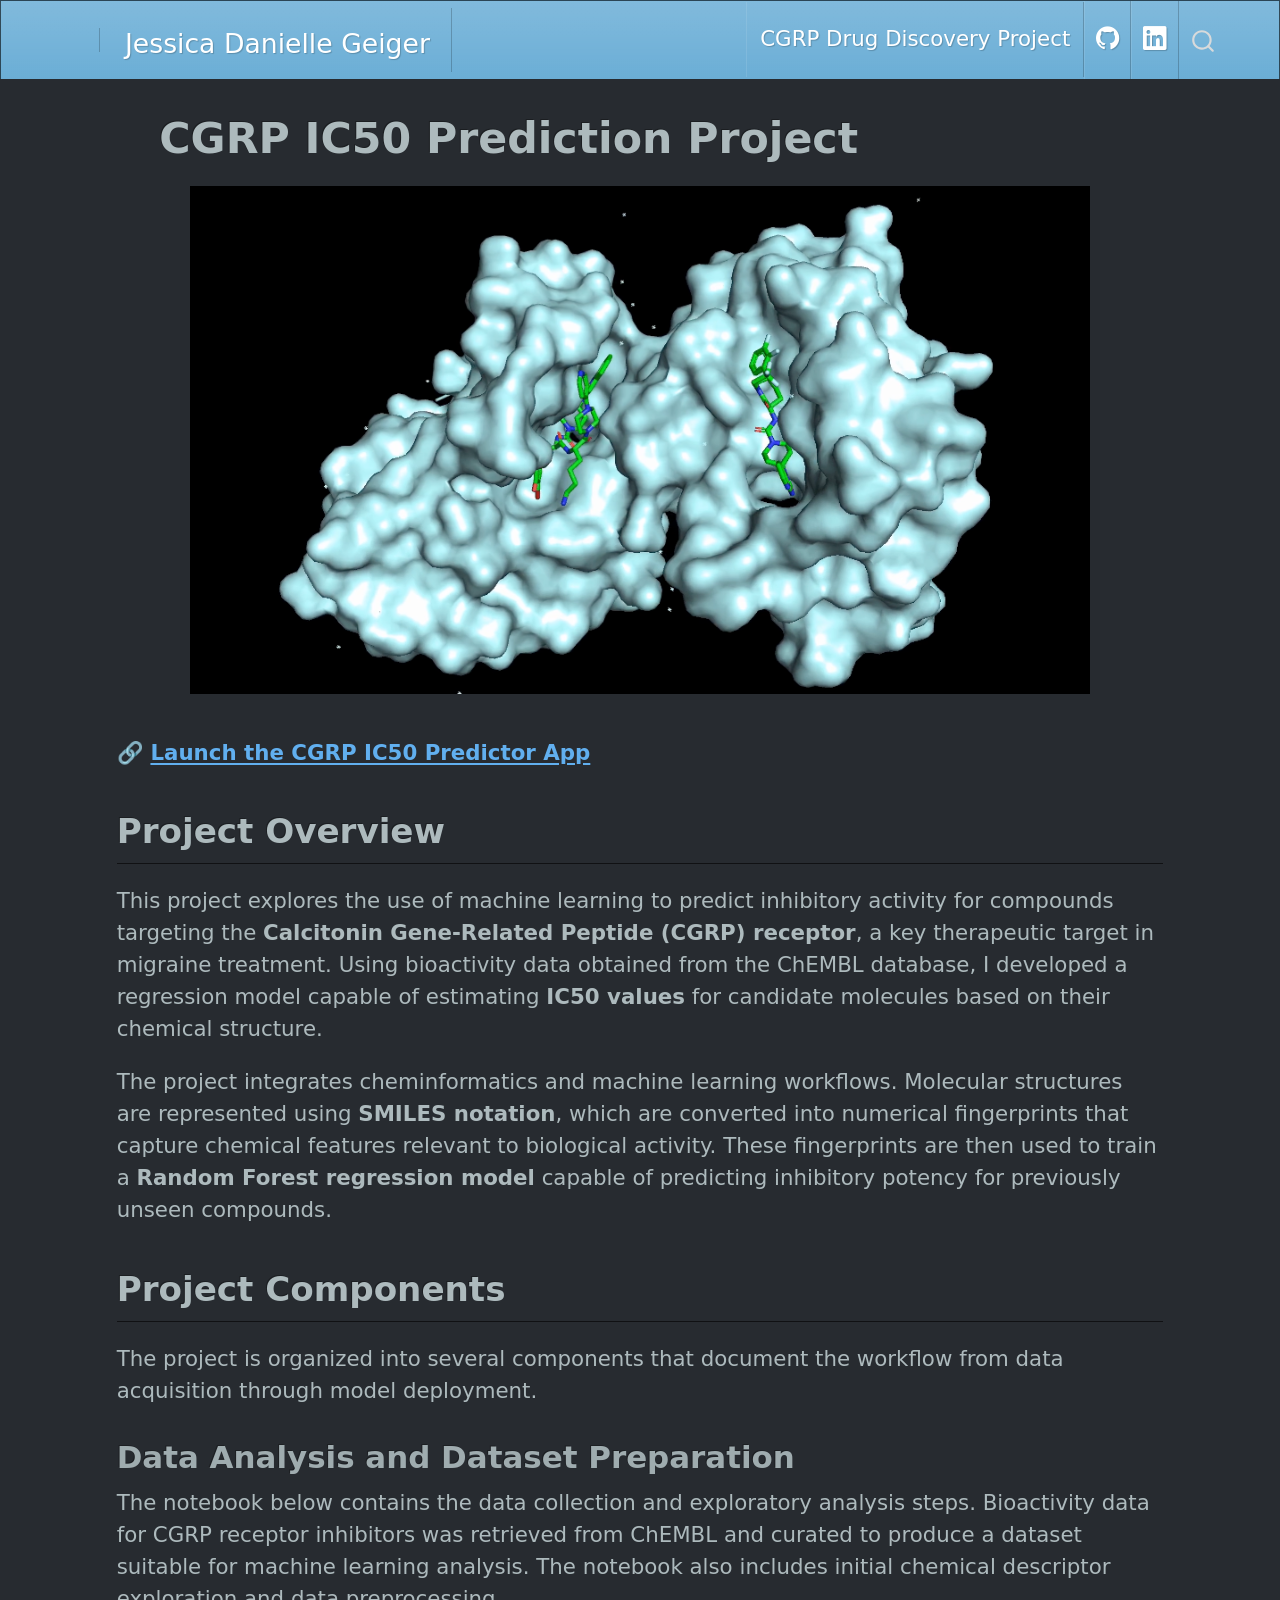
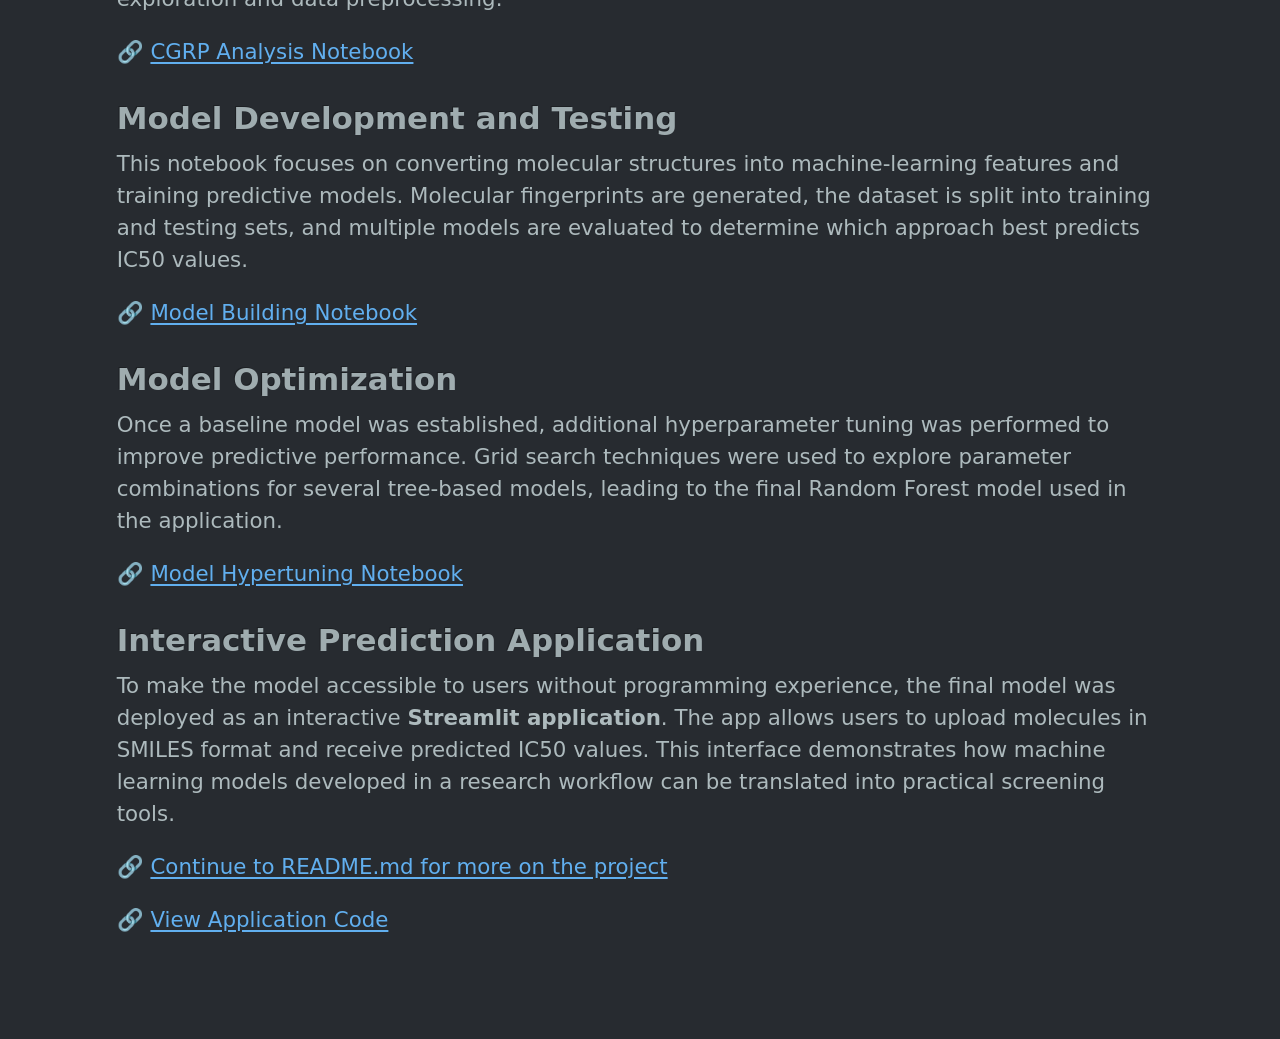
==== cgrp_project.html @ 53a3a1dd "Built site for gh-pages" ====
<!DOCTYPE html>
<html xmlns="http://www.w3.org/1999/xhtml" lang="en" xml:lang="en"><head>

<meta charset="utf-8">
<meta name="generator" content="quarto-1.8.24">

<meta name="viewport" content="width=device-width, initial-scale=1.0, user-scalable=yes">


<title>CGRP IC50 Prediction Project – Jessica Danielle Geiger</title>
<style>
code{white-space: pre-wrap;}
span.smallcaps{font-variant: small-caps;}
div.columns{display: flex; gap: min(4vw, 1.5em);}
div.column{flex: auto; overflow-x: auto;}
div.hanging-indent{margin-left: 1.5em; text-indent: -1.5em;}
ul.task-list{list-style: none;}
ul.task-list li input[type="checkbox"] {
  width: 0.8em;
  margin: 0 0.8em 0.2em -1em; /* quarto-specific, see https://github.com/quarto-dev/quarto-cli/issues/4556 */ 
  vertical-align: middle;
}
</style>


<script src="site_libs/quarto-nav/quarto-nav.js"></script>
<script src="site_libs/quarto-nav/headroom.min.js"></script>
<script src="site_libs/clipboard/clipboard.min.js"></script>
<script src="site_libs/quarto-search/autocomplete.umd.js"></script>
<script src="site_libs/quarto-search/fuse.min.js"></script>
<script src="site_libs/quarto-search/quarto-search.js"></script>
<meta name="quarto:offset" content="./">
<link href="./static/images/favicon.ico" rel="icon">
<script src="site_libs/quarto-html/quarto.js" type="module"></script>
<script src="site_libs/quarto-html/tabsets/tabsets.js" type="module"></script>
<script src="site_libs/quarto-html/axe/axe-check.js" type="module"></script>
<script src="site_libs/quarto-html/popper.min.js"></script>
<script src="site_libs/quarto-html/tippy.umd.min.js"></script>
<script src="site_libs/quarto-html/anchor.min.js"></script>
<link href="site_libs/quarto-html/tippy.css" rel="stylesheet">
<link href="site_libs/quarto-html/quarto-syntax-highlighting-dark-b651517ce65839d647a86e2780455cfb.css" rel="stylesheet" id="quarto-text-highlighting-styles">
<script src="site_libs/bootstrap/bootstrap.min.js"></script>
<link href="site_libs/bootstrap/bootstrap-icons.css" rel="stylesheet">
<link href="site_libs/bootstrap/bootstrap-a2343fbde96896405d8bb853b5bba9a9.min.css" rel="stylesheet" append-hash="true" id="quarto-bootstrap" data-mode="dark">
<script id="quarto-search-options" type="application/json">{
  "location": "navbar",
  "copy-button": false,
  "collapse-after": 3,
  "panel-placement": "end",
  "type": "overlay",
  "limit": 50,
  "keyboard-shortcut": [
    "f",
    "/",
    "s"
  ],
  "show-item-context": false,
  "language": {
    "search-no-results-text": "No results",
    "search-matching-documents-text": "matching documents",
    "search-copy-link-title": "Copy link to search",
    "search-hide-matches-text": "Hide additional matches",
    "search-more-match-text": "more match in this document",
    "search-more-matches-text": "more matches in this document",
    "search-clear-button-title": "Clear",
    "search-text-placeholder": "",
    "search-detached-cancel-button-title": "Cancel",
    "search-submit-button-title": "Submit",
    "search-label": "Search"
  }
}</script>


</head>

<body class="nav-fixed fullcontent quarto-light">

<div id="quarto-search-results"></div>
  <header id="quarto-header" class="headroom fixed-top">
    <nav class="navbar navbar-expand-lg " data-bs-theme="dark">
      <div class="navbar-container container-fluid">
      <div class="navbar-brand-container mx-auto">
    <a href="./index.html" class="navbar-brand navbar-brand-logo">
    </a>
    <a class="navbar-brand" href="./index.html">
    <span class="navbar-title">Jessica Danielle Geiger</span>
    </a>
  </div>
            <div id="quarto-search" class="" title="Search"></div>
          <button class="navbar-toggler" type="button" data-bs-toggle="collapse" data-bs-target="#navbarCollapse" aria-controls="navbarCollapse" role="menu" aria-expanded="false" aria-label="Toggle navigation" onclick="if (window.quartoToggleHeadroom) { window.quartoToggleHeadroom(); }">
  <span class="navbar-toggler-icon"></span>
</button>
          <div class="collapse navbar-collapse" id="navbarCollapse">
            <ul class="navbar-nav navbar-nav-scroll ms-auto">
  <li class="nav-item">
    <a class="nav-link active" href="./cgrp_project.html" aria-current="page"> 
<span class="menu-text">CGRP Drug Discovery Project</span></a>
  </li>  
  <li class="nav-item compact">
    <a class="nav-link" href="https://github.com/danigeiger"> <i class="bi bi-github" role="img">
</i> 
<span class="menu-text"></span></a>
  </li>  
  <li class="nav-item compact">
    <a class="nav-link" href="https://www.linkedin.com/in/danielle-geiger-661bb2271/"> <i class="bi bi-linkedin" role="img">
</i> 
<span class="menu-text"></span></a>
  </li>  
</ul>
          </div> <!-- /navcollapse -->
            <div class="quarto-navbar-tools">
</div>
      </div> <!-- /container-fluid -->
    </nav>
</header>
<!-- content -->
<div id="quarto-content" class="quarto-container page-columns page-rows-contents page-layout-article page-navbar">
<!-- sidebar -->
<!-- margin-sidebar -->
    
<!-- main -->
<main class="content" id="quarto-document-content">

<header id="title-block-header" class="quarto-title-block default">
<div class="quarto-title">
<h1 class="title">CGRP IC50 Prediction Project</h1>
</div>



<div class="quarto-title-meta">

    
  
    
  </div>
  


</header>


<div class="quarto-figure quarto-figure-center">
<figure class="figure">
<p><img src="static/images/cgrp_gepants.png" class="img-fluid quarto-figure quarto-figure-center figure-img" width="900"></p>
</figure>
</div>
<p>🔗 <a href="https://cgrp-ic50-predictor.streamlit.app"><strong>Launch the CGRP IC50 Predictor App</strong></a></p>
<section id="project-overview" class="level2">
<h2 class="anchored" data-anchor-id="project-overview">Project Overview</h2>
<p>This project explores the use of machine learning to predict inhibitory activity for compounds targeting the <strong>Calcitonin Gene-Related Peptide (CGRP) receptor</strong>, a key therapeutic target in migraine treatment. Using bioactivity data obtained from the ChEMBL database, I developed a regression model capable of estimating <strong>IC50 values</strong> for candidate molecules based on their chemical structure.</p>
<p>The project integrates cheminformatics and machine learning workflows. Molecular structures are represented using <strong>SMILES notation</strong>, which are converted into numerical fingerprints that capture chemical features relevant to biological activity. These fingerprints are then used to train a <strong>Random Forest regression model</strong> capable of predicting inhibitory potency for previously unseen compounds.</p>
</section>
<section id="project-components" class="level2">
<h2 class="anchored" data-anchor-id="project-components">Project Components</h2>
<p>The project is organized into several components that document the workflow from data acquisition through model deployment.</p>
<section id="data-analysis-and-dataset-preparation" class="level3">
<h3 class="anchored" data-anchor-id="data-analysis-and-dataset-preparation">Data Analysis and Dataset Preparation</h3>
<p>The notebook below contains the data collection and exploratory analysis steps. Bioactivity data for CGRP receptor inhibitors was retrieved from ChEMBL and curated to produce a dataset suitable for machine learning analysis. The notebook also includes initial chemical descriptor exploration and data preprocessing.</p>
<p>🔗 <a href="https://github.com/danigeiger/CGRP_project/blob/main/notebooks/CGRP_Analysis.ipynb">CGRP Analysis Notebook</a></p>
</section>
<section id="model-development-and-testing" class="level3">
<h3 class="anchored" data-anchor-id="model-development-and-testing">Model Development and Testing</h3>
<p>This notebook focuses on converting molecular structures into machine-learning features and training predictive models. Molecular fingerprints are generated, the dataset is split into training and testing sets, and multiple models are evaluated to determine which approach best predicts IC50 values.</p>
<p>🔗 <a href="https://github.com/danigeiger/CGRP_project/blob/main/notebooks/CGRP_model_building_testing.ipynb">Model Building Notebook</a></p>
</section>
<section id="model-optimization" class="level3">
<h3 class="anchored" data-anchor-id="model-optimization">Model Optimization</h3>
<p>Once a baseline model was established, additional hyperparameter tuning was performed to improve predictive performance. Grid search techniques were used to explore parameter combinations for several tree-based models, leading to the final Random Forest model used in the application.</p>
<p>🔗 <a href="https://github.com/danigeiger/CGRP_project/blob/main/notebooks/CGRP_model_hypertuning.ipynb">Model Hypertuning Notebook</a></p>
</section>
<section id="interactive-prediction-application" class="level3">
<h3 class="anchored" data-anchor-id="interactive-prediction-application">Interactive Prediction Application</h3>
<p>To make the model accessible to users without programming experience, the final model was deployed as an interactive <strong>Streamlit application</strong>. The app allows users to upload molecules in SMILES format and receive predicted IC50 values. This interface demonstrates how machine learning models developed in a research workflow can be translated into practical screening tools.</p>
<p>🔗 <a href="https://github.com/danigeiger/CGRP_project?tab=readme-ov-file#cgrp-inhibitory-drug-discovery-for-the-treatment-of-migraine">Continue to README.md for more on the project</a></p>
<p>🔗 <a href="https://github.com/danigeiger/CGRP_project/blob/main/app.py">View Application Code</a></p>


</section>
</section>

</main> <!-- /main -->
<script id="quarto-html-after-body" type="application/javascript">
  window.document.addEventListener("DOMContentLoaded", function (event) {
    const icon = "";
    const anchorJS = new window.AnchorJS();
    anchorJS.options = {
      placement: 'right',
      icon: icon
    };
    anchorJS.add('.anchored');
    const isCodeAnnotation = (el) => {
      for (const clz of el.classList) {
        if (clz.startsWith('code-annotation-')) {                     
          return true;
        }
      }
      return false;
    }
    const onCopySuccess = function(e) {
      // button target
      const button = e.trigger;
      // don't keep focus
      button.blur();
      // flash "checked"
      button.classList.add('code-copy-button-checked');
      var currentTitle = button.getAttribute("title");
      button.setAttribute("title", "Copied!");
      let tooltip;
      if (window.bootstrap) {
        button.setAttribute("data-bs-toggle", "tooltip");
        button.setAttribute("data-bs-placement", "left");
        button.setAttribute("data-bs-title", "Copied!");
        tooltip = new bootstrap.Tooltip(button, 
          { trigger: "manual", 
            customClass: "code-copy-button-tooltip",
            offset: [0, -8]});
        tooltip.show();    
      }
      setTimeout(function() {
        if (tooltip) {
          tooltip.hide();
          button.removeAttribute("data-bs-title");
          button.removeAttribute("data-bs-toggle");
          button.removeAttribute("data-bs-placement");
        }
        button.setAttribute("title", currentTitle);
        button.classList.remove('code-copy-button-checked');
      }, 1000);
      // clear code selection
      e.clearSelection();
    }
    const getTextToCopy = function(trigger) {
      const outerScaffold = trigger.parentElement.cloneNode(true);
      const codeEl = outerScaffold.querySelector('code');
      for (const childEl of codeEl.children) {
        if (isCodeAnnotation(childEl)) {
          childEl.remove();
        }
      }
      return codeEl.innerText;
    }
    const clipboard = new window.ClipboardJS('.code-copy-button:not([data-in-quarto-modal])', {
      text: getTextToCopy
    });
    clipboard.on('success', onCopySuccess);
    if (window.document.getElementById('quarto-embedded-source-code-modal')) {
      const clipboardModal = new window.ClipboardJS('.code-copy-button[data-in-quarto-modal]', {
        text: getTextToCopy,
        container: window.document.getElementById('quarto-embedded-source-code-modal')
      });
      clipboardModal.on('success', onCopySuccess);
    }
      var localhostRegex = new RegExp(/^(?:http|https):\/\/localhost\:?[0-9]*\//);
      var mailtoRegex = new RegExp(/^mailto:/);
        var filterRegex = new RegExp("https:\/\/danigeiger\.github\.io");
      var isInternal = (href) => {
          return filterRegex.test(href) || localhostRegex.test(href) || mailtoRegex.test(href);
      }
      // Inspect non-navigation links and adorn them if external
     var links = window.document.querySelectorAll('a[href]:not(.nav-link):not(.navbar-brand):not(.toc-action):not(.sidebar-link):not(.sidebar-item-toggle):not(.pagination-link):not(.no-external):not([aria-hidden]):not(.dropdown-item):not(.quarto-navigation-tool):not(.about-link)');
      for (var i=0; i<links.length; i++) {
        const link = links[i];
        if (!isInternal(link.href)) {
          // undo the damage that might have been done by quarto-nav.js in the case of
          // links that we want to consider external
          if (link.dataset.originalHref !== undefined) {
            link.href = link.dataset.originalHref;
          }
        }
      }
    function tippyHover(el, contentFn, onTriggerFn, onUntriggerFn) {
      const config = {
        allowHTML: true,
        maxWidth: 500,
        delay: 100,
        arrow: false,
        appendTo: function(el) {
            return el.parentElement;
        },
        interactive: true,
        interactiveBorder: 10,
        theme: 'quarto',
        placement: 'bottom-start',
      };
      if (contentFn) {
        config.content = contentFn;
      }
      if (onTriggerFn) {
        config.onTrigger = onTriggerFn;
      }
      if (onUntriggerFn) {
        config.onUntrigger = onUntriggerFn;
      }
      window.tippy(el, config); 
    }
    const noterefs = window.document.querySelectorAll('a[role="doc-noteref"]');
    for (var i=0; i<noterefs.length; i++) {
      const ref = noterefs[i];
      tippyHover(ref, function() {
        // use id or data attribute instead here
        let href = ref.getAttribute('data-footnote-href') || ref.getAttribute('href');
        try { href = new URL(href).hash; } catch {}
        const id = href.replace(/^#\/?/, "");
        const note = window.document.getElementById(id);
        if (note) {
          return note.innerHTML;
        } else {
          return "";
        }
      });
    }
    const xrefs = window.document.querySelectorAll('a.quarto-xref');
    const processXRef = (id, note) => {
      // Strip column container classes
      const stripColumnClz = (el) => {
        el.classList.remove("page-full", "page-columns");
        if (el.children) {
          for (const child of el.children) {
            stripColumnClz(child);
          }
        }
      }
      stripColumnClz(note)
      if (id === null || id.startsWith('sec-')) {
        // Special case sections, only their first couple elements
        const container = document.createElement("div");
        if (note.children && note.children.length > 2) {
          container.appendChild(note.children[0].cloneNode(true));
          for (let i = 1; i < note.children.length; i++) {
            const child = note.children[i];
            if (child.tagName === "P" && child.innerText === "") {
              continue;
            } else {
              container.appendChild(child.cloneNode(true));
              break;
            }
          }
          if (window.Quarto?.typesetMath) {
            window.Quarto.typesetMath(container);
          }
          return container.innerHTML
        } else {
          if (window.Quarto?.typesetMath) {
            window.Quarto.typesetMath(note);
          }
          return note.innerHTML;
        }
      } else {
        // Remove any anchor links if they are present
        const anchorLink = note.querySelector('a.anchorjs-link');
        if (anchorLink) {
          anchorLink.remove();
        }
        if (window.Quarto?.typesetMath) {
          window.Quarto.typesetMath(note);
        }
        if (note.classList.contains("callout")) {
          return note.outerHTML;
        } else {
          return note.innerHTML;
        }
      }
    }
    for (var i=0; i<xrefs.length; i++) {
      const xref = xrefs[i];
      tippyHover(xref, undefined, function(instance) {
        instance.disable();
        let url = xref.getAttribute('href');
        let hash = undefined; 
        if (url.startsWith('#')) {
          hash = url;
        } else {
          try { hash = new URL(url).hash; } catch {}
        }
        if (hash) {
          const id = hash.replace(/^#\/?/, "");
          const note = window.document.getElementById(id);
          if (note !== null) {
            try {
              const html = processXRef(id, note.cloneNode(true));
              instance.setContent(html);
            } finally {
              instance.enable();
              instance.show();
            }
          } else {
            // See if we can fetch this
            fetch(url.split('#')[0])
            .then(res => res.text())
            .then(html => {
              const parser = new DOMParser();
              const htmlDoc = parser.parseFromString(html, "text/html");
              const note = htmlDoc.getElementById(id);
              if (note !== null) {
                const html = processXRef(id, note);
                instance.setContent(html);
              } 
            }).finally(() => {
              instance.enable();
              instance.show();
            });
          }
        } else {
          // See if we can fetch a full url (with no hash to target)
          // This is a special case and we should probably do some content thinning / targeting
          fetch(url)
          .then(res => res.text())
          .then(html => {
            const parser = new DOMParser();
            const htmlDoc = parser.parseFromString(html, "text/html");
            const note = htmlDoc.querySelector('main.content');
            if (note !== null) {
              // This should only happen for chapter cross references
              // (since there is no id in the URL)
              // remove the first header
              if (note.children.length > 0 && note.children[0].tagName === "HEADER") {
                note.children[0].remove();
              }
              const html = processXRef(null, note);
              instance.setContent(html);
            } 
          }).finally(() => {
            instance.enable();
            instance.show();
          });
        }
      }, function(instance) {
      });
    }
        let selectedAnnoteEl;
        const selectorForAnnotation = ( cell, annotation) => {
          let cellAttr = 'data-code-cell="' + cell + '"';
          let lineAttr = 'data-code-annotation="' +  annotation + '"';
          const selector = 'span[' + cellAttr + '][' + lineAttr + ']';
          return selector;
        }
        const selectCodeLines = (annoteEl) => {
          const doc = window.document;
          const targetCell = annoteEl.getAttribute("data-target-cell");
          const targetAnnotation = annoteEl.getAttribute("data-target-annotation");
          const annoteSpan = window.document.querySelector(selectorForAnnotation(targetCell, targetAnnotation));
          const lines = annoteSpan.getAttribute("data-code-lines").split(",");
          const lineIds = lines.map((line) => {
            return targetCell + "-" + line;
          })
          let top = null;
          let height = null;
          let parent = null;
          if (lineIds.length > 0) {
              //compute the position of the single el (top and bottom and make a div)
              const el = window.document.getElementById(lineIds[0]);
              top = el.offsetTop;
              height = el.offsetHeight;
              parent = el.parentElement.parentElement;
            if (lineIds.length > 1) {
              const lastEl = window.document.getElementById(lineIds[lineIds.length - 1]);
              const bottom = lastEl.offsetTop + lastEl.offsetHeight;
              height = bottom - top;
            }
            if (top !== null && height !== null && parent !== null) {
              // cook up a div (if necessary) and position it 
              let div = window.document.getElementById("code-annotation-line-highlight");
              if (div === null) {
                div = window.document.createElement("div");
                div.setAttribute("id", "code-annotation-line-highlight");
                div.style.position = 'absolute';
                parent.appendChild(div);
              }
              div.style.top = top - 2 + "px";
              div.style.height = height + 4 + "px";
              div.style.left = 0;
              let gutterDiv = window.document.getElementById("code-annotation-line-highlight-gutter");
              if (gutterDiv === null) {
                gutterDiv = window.document.createElement("div");
                gutterDiv.setAttribute("id", "code-annotation-line-highlight-gutter");
                gutterDiv.style.position = 'absolute';
                const codeCell = window.document.getElementById(targetCell);
                const gutter = codeCell.querySelector('.code-annotation-gutter');
                gutter.appendChild(gutterDiv);
              }
              gutterDiv.style.top = top - 2 + "px";
              gutterDiv.style.height = height + 4 + "px";
            }
            selectedAnnoteEl = annoteEl;
          }
        };
        const unselectCodeLines = () => {
          const elementsIds = ["code-annotation-line-highlight", "code-annotation-line-highlight-gutter"];
          elementsIds.forEach((elId) => {
            const div = window.document.getElementById(elId);
            if (div) {
              div.remove();
            }
          });
          selectedAnnoteEl = undefined;
        };
          // Handle positioning of the toggle
      window.addEventListener(
        "resize",
        throttle(() => {
          elRect = undefined;
          if (selectedAnnoteEl) {
            selectCodeLines(selectedAnnoteEl);
          }
        }, 10)
      );
      function throttle(fn, ms) {
      let throttle = false;
      let timer;
        return (...args) => {
          if(!throttle) { // first call gets through
              fn.apply(this, args);
              throttle = true;
          } else { // all the others get throttled
              if(timer) clearTimeout(timer); // cancel #2
              timer = setTimeout(() => {
                fn.apply(this, args);
                timer = throttle = false;
              }, ms);
          }
        };
      }
        // Attach click handler to the DT
        const annoteDls = window.document.querySelectorAll('dt[data-target-cell]');
        for (const annoteDlNode of annoteDls) {
          annoteDlNode.addEventListener('click', (event) => {
            const clickedEl = event.target;
            if (clickedEl !== selectedAnnoteEl) {
              unselectCodeLines();
              const activeEl = window.document.querySelector('dt[data-target-cell].code-annotation-active');
              if (activeEl) {
                activeEl.classList.remove('code-annotation-active');
              }
              selectCodeLines(clickedEl);
              clickedEl.classList.add('code-annotation-active');
            } else {
              // Unselect the line
              unselectCodeLines();
              clickedEl.classList.remove('code-annotation-active');
            }
          });
        }
    const findCites = (el) => {
      const parentEl = el.parentElement;
      if (parentEl) {
        const cites = parentEl.dataset.cites;
        if (cites) {
          return {
            el,
            cites: cites.split(' ')
          };
        } else {
          return findCites(el.parentElement)
        }
      } else {
        return undefined;
      }
    };
    var bibliorefs = window.document.querySelectorAll('a[role="doc-biblioref"]');
    for (var i=0; i<bibliorefs.length; i++) {
      const ref = bibliorefs[i];
      const citeInfo = findCites(ref);
      if (citeInfo) {
        tippyHover(citeInfo.el, function() {
          var popup = window.document.createElement('div');
          citeInfo.cites.forEach(function(cite) {
            var citeDiv = window.document.createElement('div');
            citeDiv.classList.add('hanging-indent');
            citeDiv.classList.add('csl-entry');
            var biblioDiv = window.document.getElementById('ref-' + cite);
            if (biblioDiv) {
              citeDiv.innerHTML = biblioDiv.innerHTML;
            }
            popup.appendChild(citeDiv);
          });
          return popup.innerHTML;
        });
      }
    }
  });
  </script>
</div> <!-- /content -->




</body></html>
---- site_libs/quarto-html/tippy.css ----
.tippy-box[data-animation=fade][data-state=hidden]{opacity:0}[data-tippy-root]{max-width:calc(100vw - 10px)}.tippy-box{position:relative;background-color:#333;color:#fff;border-radius:4px;font-size:14px;line-height:1.4;white-space:normal;outline:0;transition-property:transform,visibility,opacity}.tippy-box[data-placement^=top]>.tippy-arrow{bottom:0}.tippy-box[data-placement^=top]>.tippy-arrow:before{bottom:-7px;left:0;border-width:8px 8px 0;border-top-color:initial;transform-origin:center top}.tippy-box[data-placement^=bottom]>.tippy-arrow{top:0}.tippy-box[data-placement^=bottom]>.tippy-arrow:before{top:-7px;left:0;border-width:0 8px 8px;border-bottom-color:initial;transform-origin:center bottom}.tippy-box[data-placement^=left]>.tippy-arrow{right:0}.tippy-box[data-placement^=left]>.tippy-arrow:before{border-width:8px 0 8px 8px;border-left-color:initial;right:-7px;transform-origin:center left}.tippy-box[data-placement^=right]>.tippy-arrow{left:0}.tippy-box[data-placement^=right]>.tippy-arrow:before{left:-7px;border-width:8px 8px 8px 0;border-right-color:initial;transform-origin:center right}.tippy-box[data-inertia][data-state=visible]{transition-timing-function:cubic-bezier(.54,1.5,.38,1.11)}.tippy-arrow{width:16px;height:16px;color:#333}.tippy-arrow:before{content:"";position:absolute;border-color:transparent;border-style:solid}.tippy-content{position:relative;padding:5px 9px;z-index:1}
---- site_libs/quarto-html/quarto-syntax-highlighting-dark-b651517ce65839d647a86e2780455cfb.css ----
/* quarto syntax highlight colors */
:root {
  --quarto-hl-al-color: #f07178;
  --quarto-hl-an-color: #d4d0ab;
  --quarto-hl-at-color: #00e0e0;
  --quarto-hl-bn-color: #d4d0ab;
  --quarto-hl-bu-color: #abe338;
  --quarto-hl-ch-color: #abe338;
  --quarto-hl-co-color: #f8f8f2;
  --quarto-hl-cv-color: #ffd700;
  --quarto-hl-cn-color: #ffd700;
  --quarto-hl-cf-color: #ffa07a;
  --quarto-hl-dt-color: #ffa07a;
  --quarto-hl-dv-color: #d4d0ab;
  --quarto-hl-do-color: #f8f8f2;
  --quarto-hl-er-color: #f07178;
  --quarto-hl-ex-color: #00e0e0;
  --quarto-hl-fl-color: #d4d0ab;
  --quarto-hl-fu-color: #ffa07a;
  --quarto-hl-im-color: #abe338;
  --quarto-hl-in-color: #d4d0ab;
  --quarto-hl-kw-color: #ffa07a;
  --quarto-hl-op-color: #ffa07a;
  --quarto-hl-ot-color: #00e0e0;
  --quarto-hl-pp-color: #dcc6e0;
  --quarto-hl-re-color: #00e0e0;
  --quarto-hl-sc-color: #abe338;
  --quarto-hl-ss-color: #abe338;
  --quarto-hl-st-color: #abe338;
  --quarto-hl-va-color: #00e0e0;
  --quarto-hl-vs-color: #abe338;
  --quarto-hl-wa-color: #dcc6e0;
}

/* other quarto variables */
:root {
  --quarto-font-monospace: SFMono-Regular, Menlo, Monaco, Consolas, "Liberation Mono", "Courier New", monospace;
}

/* syntax highlight based on Pandoc's rules */
pre > code.sourceCode > span {
  color: #f8f8f2;
}

code.sourceCode > span {
  color: #f8f8f2;
}

div.sourceCode,
div.sourceCode pre.sourceCode {
  color: #f8f8f2;
}

/* Normal */
code span {
  color: #f8f8f2;
}

/* Alert */
code span.al {
  color: #f07178;
}

/* Annotation */
code span.an {
  color: #d4d0ab;
}

/* Attribute */
code span.at {
  color: #00e0e0;
}

/* BaseN */
code span.bn {
  color: #d4d0ab;
}

/* BuiltIn */
code span.bu {
  color: #abe338;
}

/* ControlFlow */
code span.cf {
  font-weight: bold;
  color: #ffa07a;
}

/* Char */
code span.ch {
  color: #abe338;
}

/* Constant */
code span.cn {
  color: #ffd700;
}

/* Comment */
code span.co {
  font-style: italic;
  color: #f8f8f2;
}

/* CommentVar */
code span.cv {
  color: #ffd700;
}

/* Documentation */
code span.do {
  color: #f8f8f2;
}

/* DataType */
code span.dt {
  color: #ffa07a;
}

/* DecVal */
code span.dv {
  color: #d4d0ab;
}

/* Error */
code span.er {
  color: #f07178;
  text-decoration: underline;
}

/* Extension */
code span.ex {
  font-weight: bold;
  color: #00e0e0;
}

/* Float */
code span.fl {
  color: #d4d0ab;
}

/* Function */
code span.fu {
  color: #ffa07a;
}

/* Import */
code span.im {
  color: #abe338;
}

/* Information */
code span.in {
  color: #d4d0ab;
}

/* Keyword */
code span.kw {
  font-weight: bold;
  color: #ffa07a;
}

/* Operator */
code span.op {
  color: #ffa07a;
}

/* Other */
code span.ot {
  color: #00e0e0;
}

/* Preprocessor */
code span.pp {
  color: #dcc6e0;
}

/* RegionMarker */
code span.re {
  background-color: #f8f8f2;
  color: #00e0e0;
}

/* SpecialChar */
code span.sc {
  color: #abe338;
}

/* SpecialString */
code span.ss {
  color: #abe338;
}

/* String */
code span.st {
  color: #abe338;
}

/* Variable */
code span.va {
  color: #00e0e0;
}

/* VerbatimString */
code span.vs {
  color: #abe338;
}

/* Warning */
code span.wa {
  color: #dcc6e0;
}

.prevent-inlining {
  content: "</";
}

/*# sourceMappingURL=7d52425e2e4906fd318f8314235819b3.css.map */
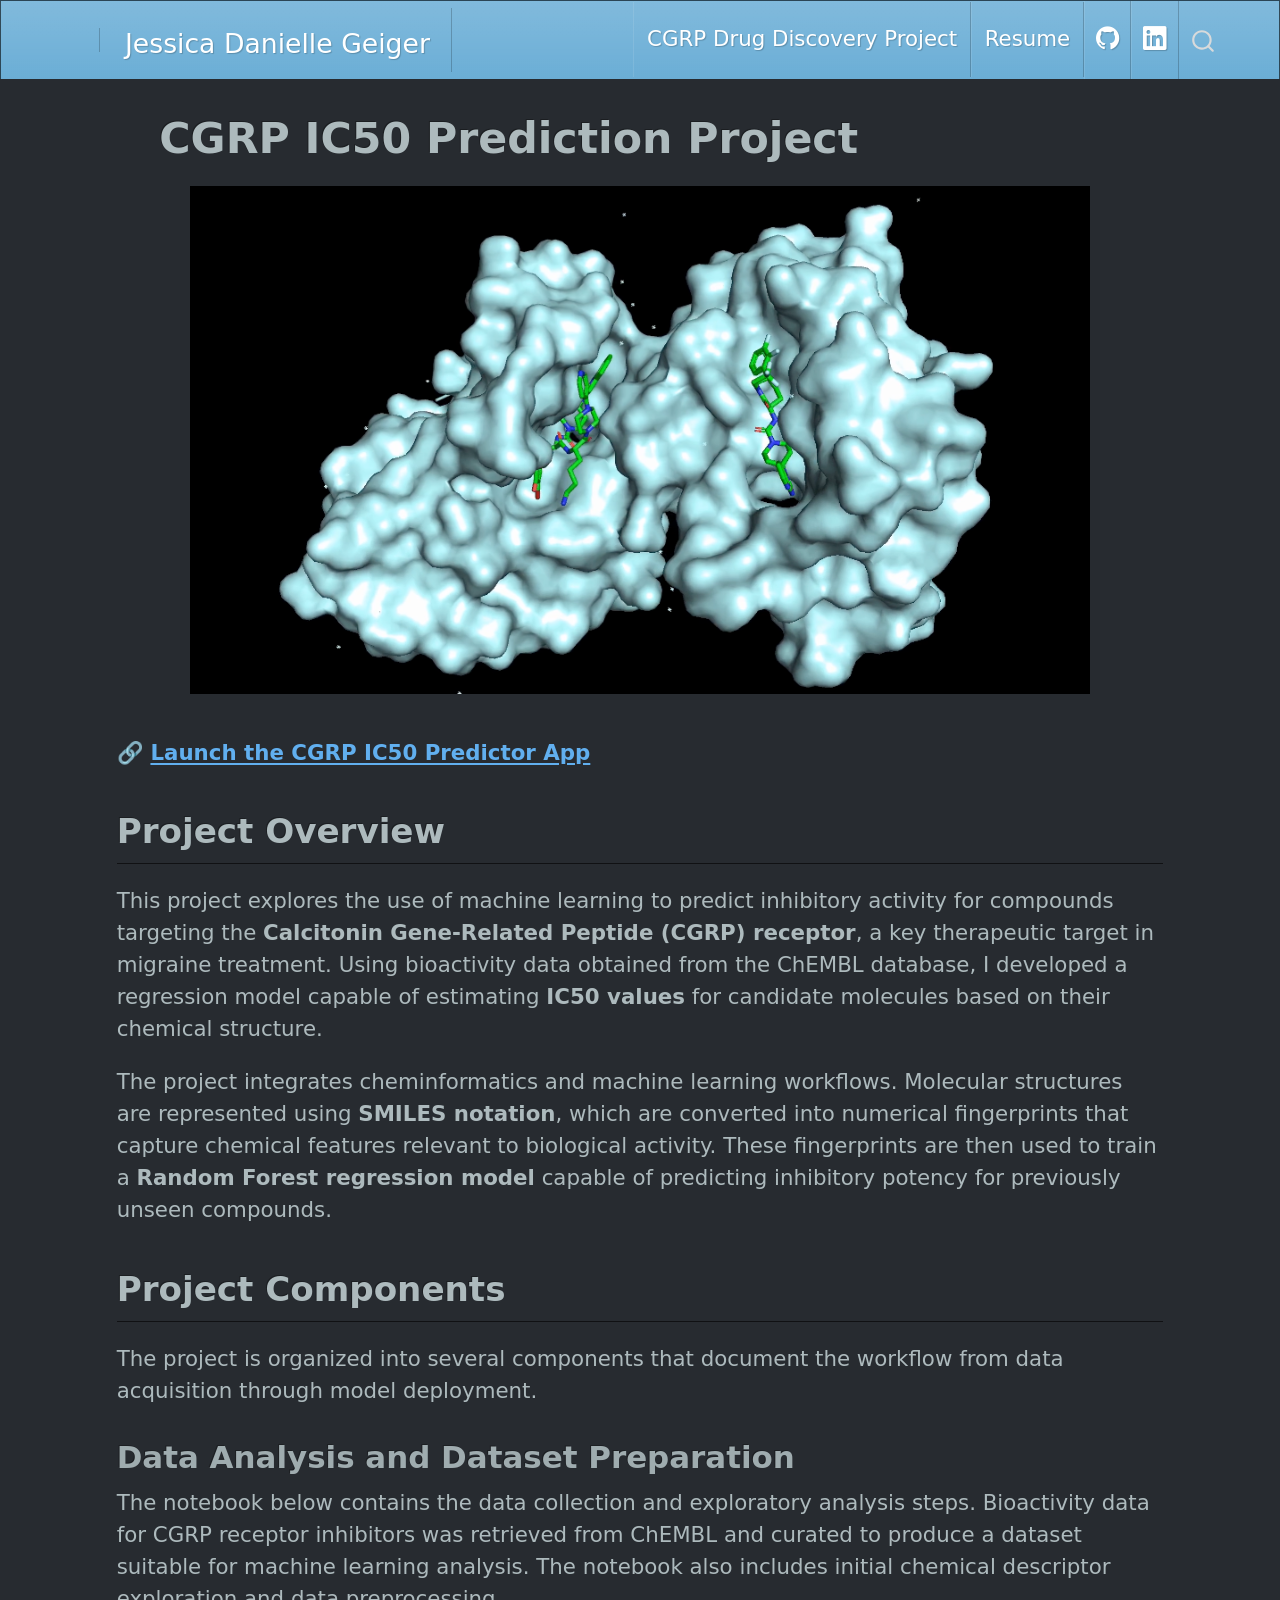
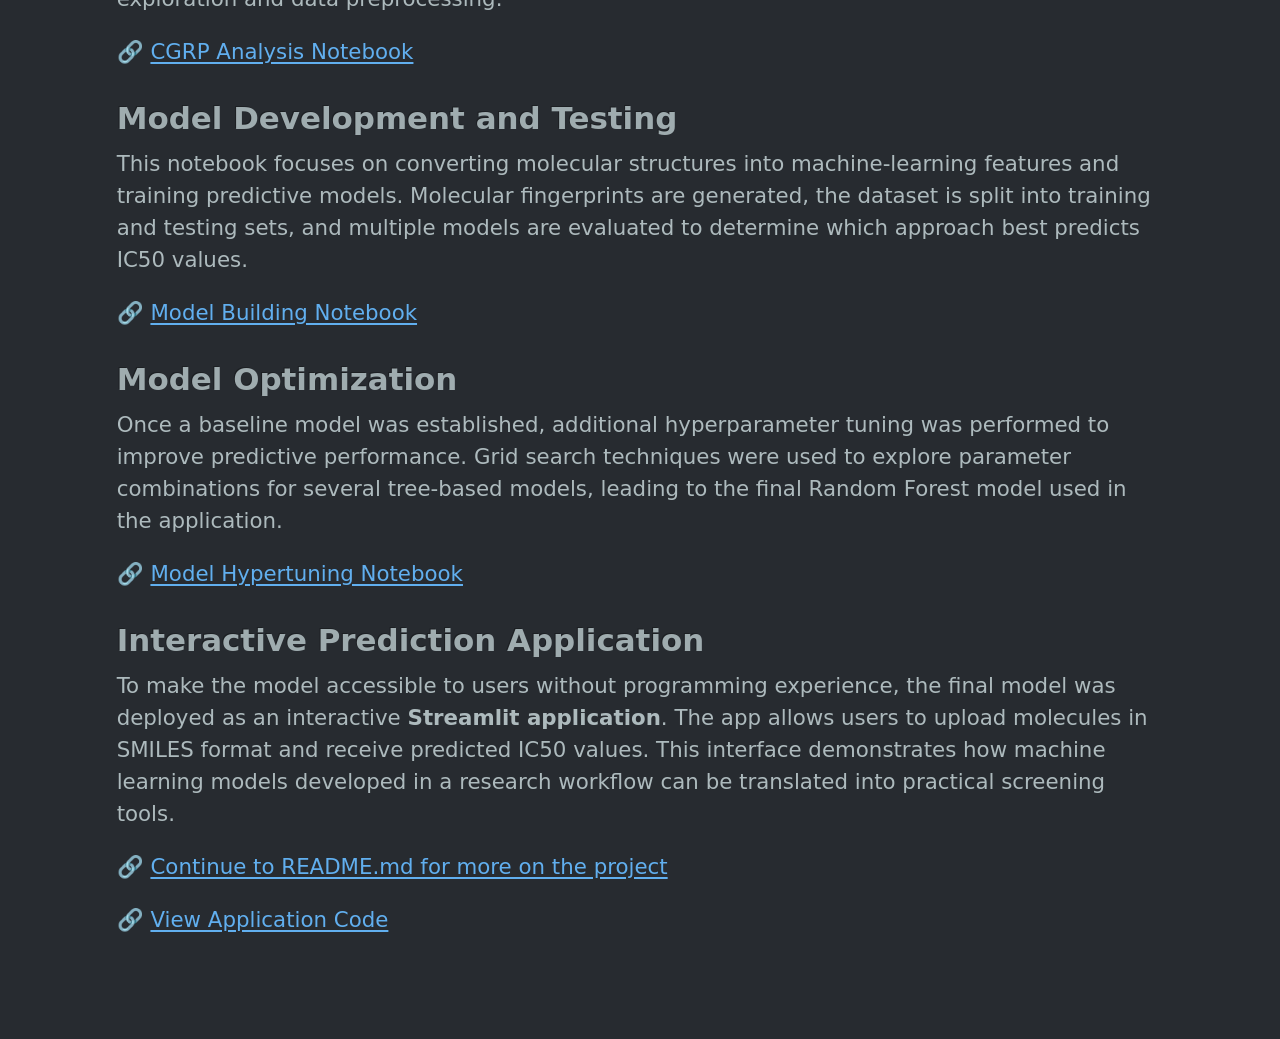
==== commit 1cdb2312: "Built site for gh-pages" ====
--- a/cgrp_project.html
+++ b/cgrp_project.html
@@ -96,13 +96,17 @@
     <a class="nav-link active" href="./cgrp_project.html" aria-current="page"> 
 <span class="menu-text">CGRP Drug Discovery Project</span></a>
   </li>  
+  <li class="nav-item">
+    <a class="nav-link" href="./resume.html"> 
+<span class="menu-text">Resume</span></a>
+  </li>  
   <li class="nav-item compact">
     <a class="nav-link" href="https://github.com/danigeiger"> <i class="bi bi-github" role="img">
 </i> 
 <span class="menu-text"></span></a>
   </li>  
   <li class="nav-item compact">
-    <a class="nav-link" href="https://www.linkedin.com/in/danielle-geiger-661bb2271/"> <i class="bi bi-linkedin" role="img">
+    <a class="nav-link" href="https://www.linkedin.com/in/jessica-d-geiger"> <i class="bi bi-linkedin" role="img">
 </i> 
 <span class="menu-text"></span></a>
   </li>  
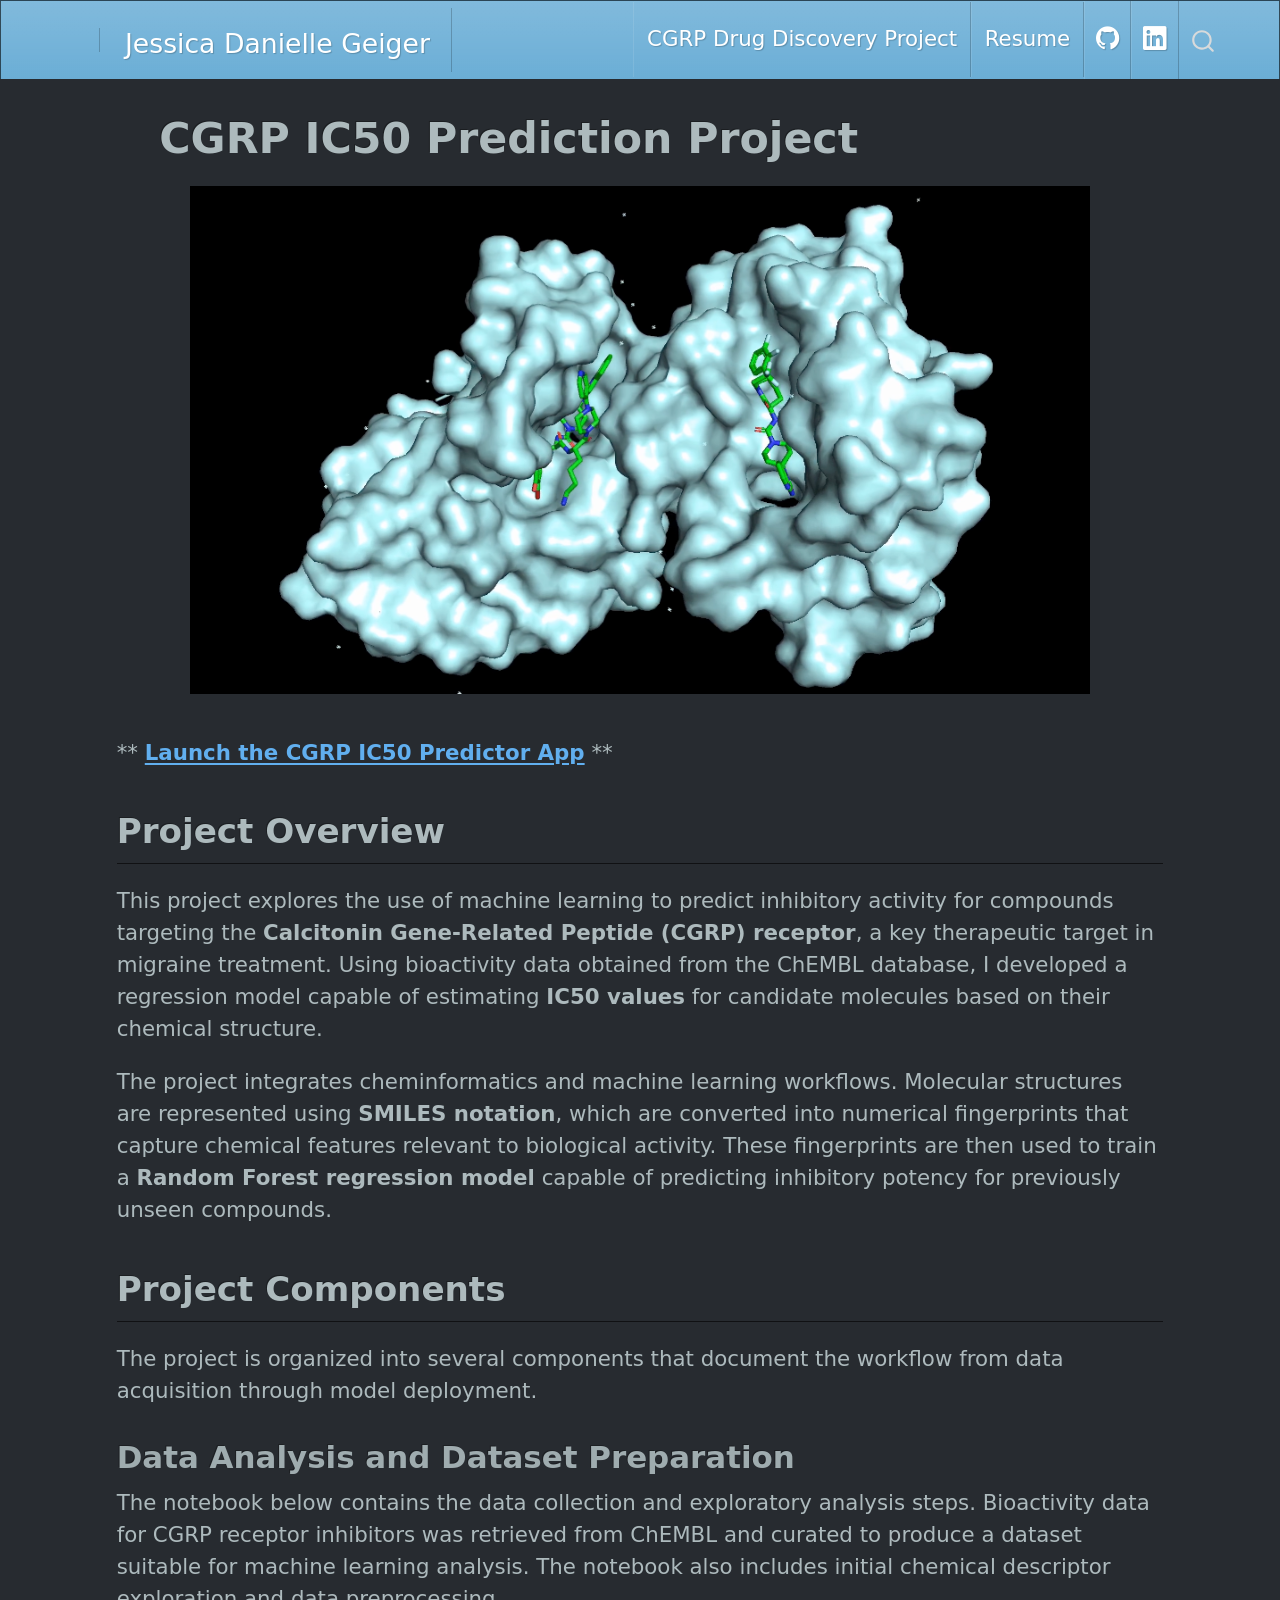
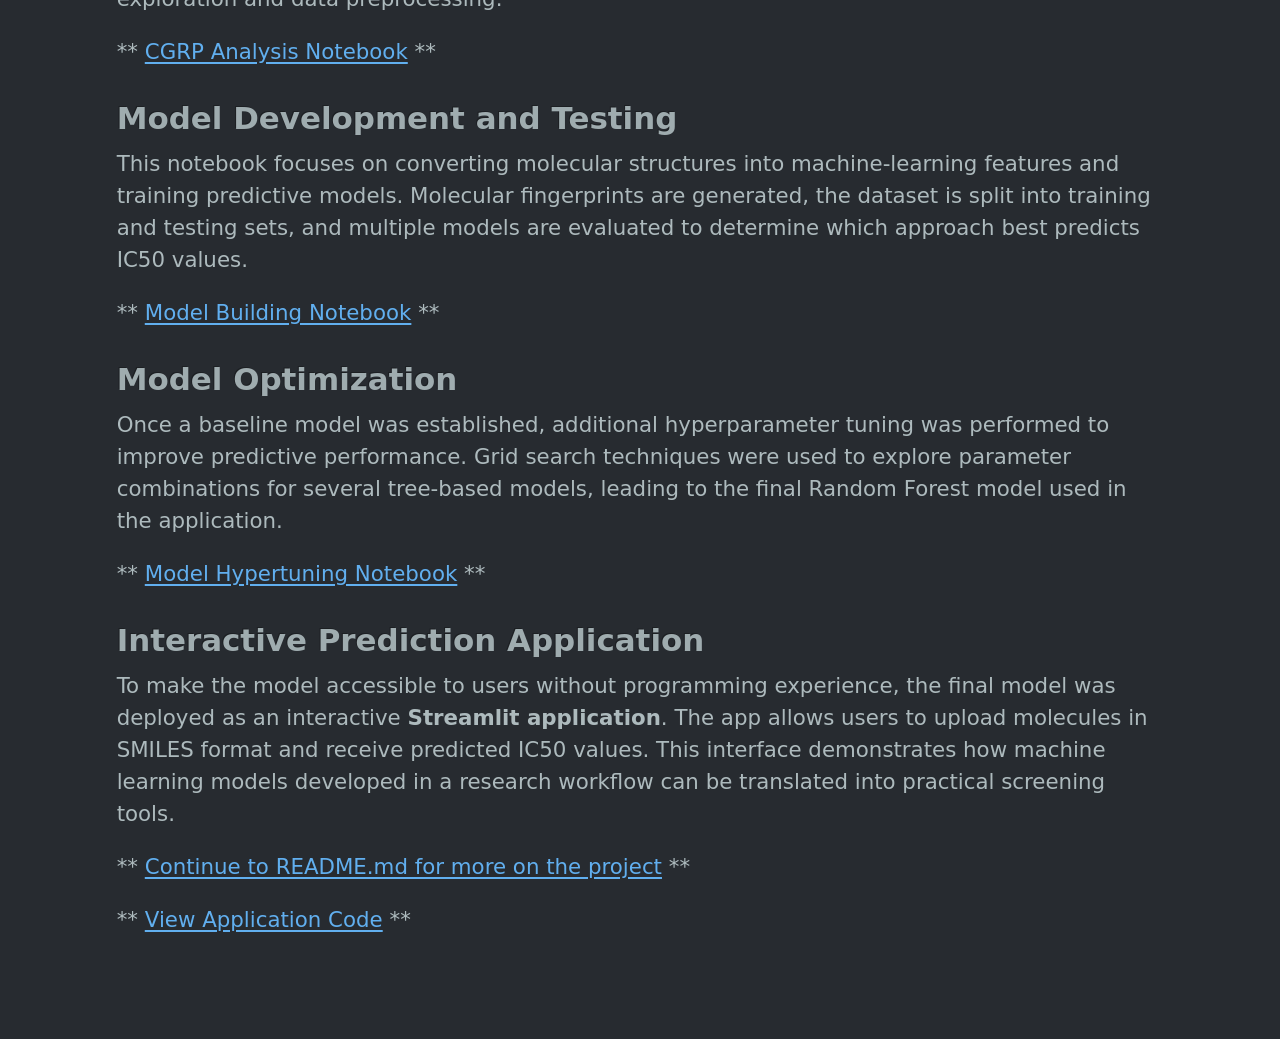
==== commit ed382d9f: "Built site for gh-pages" ====
--- a/cgrp_project.html
+++ b/cgrp_project.html
@@ -149,7 +149,7 @@
 <p><img src="static/images/cgrp_gepants.png" class="img-fluid quarto-figure quarto-figure-center figure-img" width="900"></p>
 </figure>
 </div>
-<p>🔗 <a href="https://cgrp-ic50-predictor.streamlit.app"><strong>Launch the CGRP IC50 Predictor App</strong></a></p>
+<p>** <a href="https://cgrp-ic50-predictor.streamlit.app"><strong>Launch the CGRP IC50 Predictor App</strong></a> **</p>
 <section id="project-overview" class="level2">
 <h2 class="anchored" data-anchor-id="project-overview">Project Overview</h2>
 <p>This project explores the use of machine learning to predict inhibitory activity for compounds targeting the <strong>Calcitonin Gene-Related Peptide (CGRP) receptor</strong>, a key therapeutic target in migraine treatment. Using bioactivity data obtained from the ChEMBL database, I developed a regression model capable of estimating <strong>IC50 values</strong> for candidate molecules based on their chemical structure.</p>
@@ -161,23 +161,23 @@
 <section id="data-analysis-and-dataset-preparation" class="level3">
 <h3 class="anchored" data-anchor-id="data-analysis-and-dataset-preparation">Data Analysis and Dataset Preparation</h3>
 <p>The notebook below contains the data collection and exploratory analysis steps. Bioactivity data for CGRP receptor inhibitors was retrieved from ChEMBL and curated to produce a dataset suitable for machine learning analysis. The notebook also includes initial chemical descriptor exploration and data preprocessing.</p>
-<p>🔗 <a href="https://github.com/danigeiger/CGRP_project/blob/main/notebooks/CGRP_Analysis.ipynb">CGRP Analysis Notebook</a></p>
+<p>** <a href="https://github.com/danigeiger/CGRP_project/blob/main/notebooks/CGRP_Analysis.ipynb">CGRP Analysis Notebook</a> **</p>
 </section>
 <section id="model-development-and-testing" class="level3">
 <h3 class="anchored" data-anchor-id="model-development-and-testing">Model Development and Testing</h3>
 <p>This notebook focuses on converting molecular structures into machine-learning features and training predictive models. Molecular fingerprints are generated, the dataset is split into training and testing sets, and multiple models are evaluated to determine which approach best predicts IC50 values.</p>
-<p>🔗 <a href="https://github.com/danigeiger/CGRP_project/blob/main/notebooks/CGRP_model_building_testing.ipynb">Model Building Notebook</a></p>
+<p>** <a href="https://github.com/danigeiger/CGRP_project/blob/main/notebooks/CGRP_model_building_testing.ipynb">Model Building Notebook</a> **</p>
 </section>
 <section id="model-optimization" class="level3">
 <h3 class="anchored" data-anchor-id="model-optimization">Model Optimization</h3>
 <p>Once a baseline model was established, additional hyperparameter tuning was performed to improve predictive performance. Grid search techniques were used to explore parameter combinations for several tree-based models, leading to the final Random Forest model used in the application.</p>
-<p>🔗 <a href="https://github.com/danigeiger/CGRP_project/blob/main/notebooks/CGRP_model_hypertuning.ipynb">Model Hypertuning Notebook</a></p>
+<p>** <a href="https://github.com/danigeiger/CGRP_project/blob/main/notebooks/CGRP_model_hypertuning.ipynb">Model Hypertuning Notebook</a> **</p>
 </section>
 <section id="interactive-prediction-application" class="level3">
 <h3 class="anchored" data-anchor-id="interactive-prediction-application">Interactive Prediction Application</h3>
 <p>To make the model accessible to users without programming experience, the final model was deployed as an interactive <strong>Streamlit application</strong>. The app allows users to upload molecules in SMILES format and receive predicted IC50 values. This interface demonstrates how machine learning models developed in a research workflow can be translated into practical screening tools.</p>
-<p>🔗 <a href="https://github.com/danigeiger/CGRP_project?tab=readme-ov-file#cgrp-inhibitory-drug-discovery-for-the-treatment-of-migraine">Continue to README.md for more on the project</a></p>
-<p>🔗 <a href="https://github.com/danigeiger/CGRP_project/blob/main/app.py">View Application Code</a></p>
+<p>** <a href="https://github.com/danigeiger/CGRP_project?tab=readme-ov-file#cgrp-inhibitory-drug-discovery-for-the-treatment-of-migraine">Continue to README.md for more on the project</a> **</p>
+<p>** <a href="https://github.com/%20danigeiger/CGRP_project/blob/main/app.py">View Application Code</a> **</p>
 
 
 </section>
